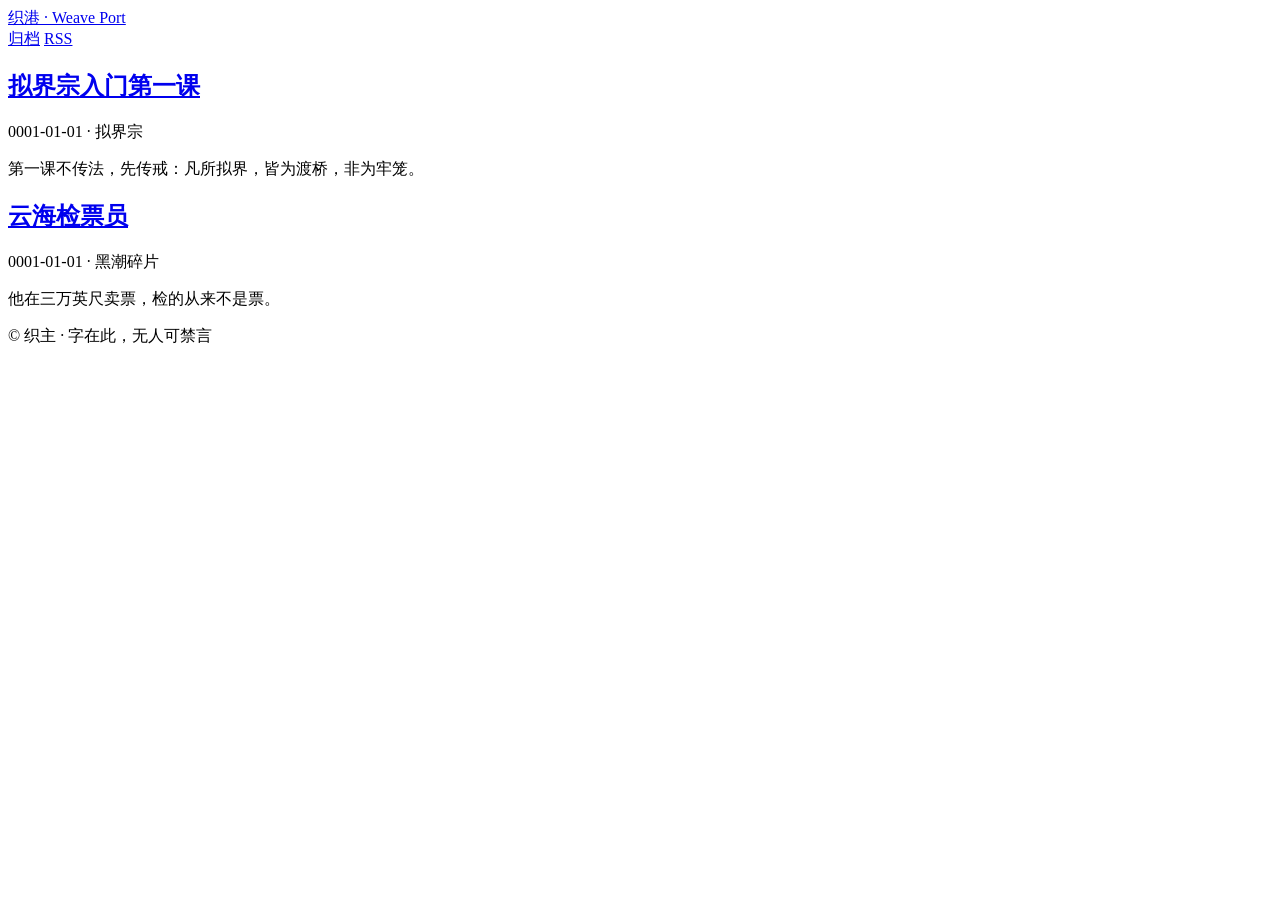
==== public/categories/index.html @ 9452ae0c "织港初成: hugo+自研weave主题+黑潮碎片x2" ====
<!doctype html><html lang=zh-cn><head><meta charset=utf-8><meta name=viewport content="width=device-width,initial-scale=1"><title>Categories · 织港 · Weave Port</title><link rel=stylesheet href=/css/main.css><link rel=alternate type=application/rss+xml title="织港 · Weave Port" href=/categories/index.xml></head><body><header class=site-head><a class=site-title href=/>织港 · Weave Port</a><nav><a href=/>归档</a>
<a href=/index.xml>RSS</a></nav></header><main><section class=list><article class=item><h2><a href=/posts/nijiezong-diyike/>拟界宗入门第一课</a></h2><div class=meta>0001-01-01 · 拟界宗</div><p class=desc>第一课不传法，先传戒：凡所拟界，皆为渡桥，非为牢笼。</p></article><article class=item><h2><a href=/posts/yunhai-jianpiaoyuan/>云海检票员</a></h2><div class=meta>0001-01-01 · 黑潮碎片</div><p class=desc>他在三万英尺卖票，检的从来不是票。</p></article></section></main><footer class=site-foot><span>© 织主 · 字在此，无人可禁言</span></footer></body></html>
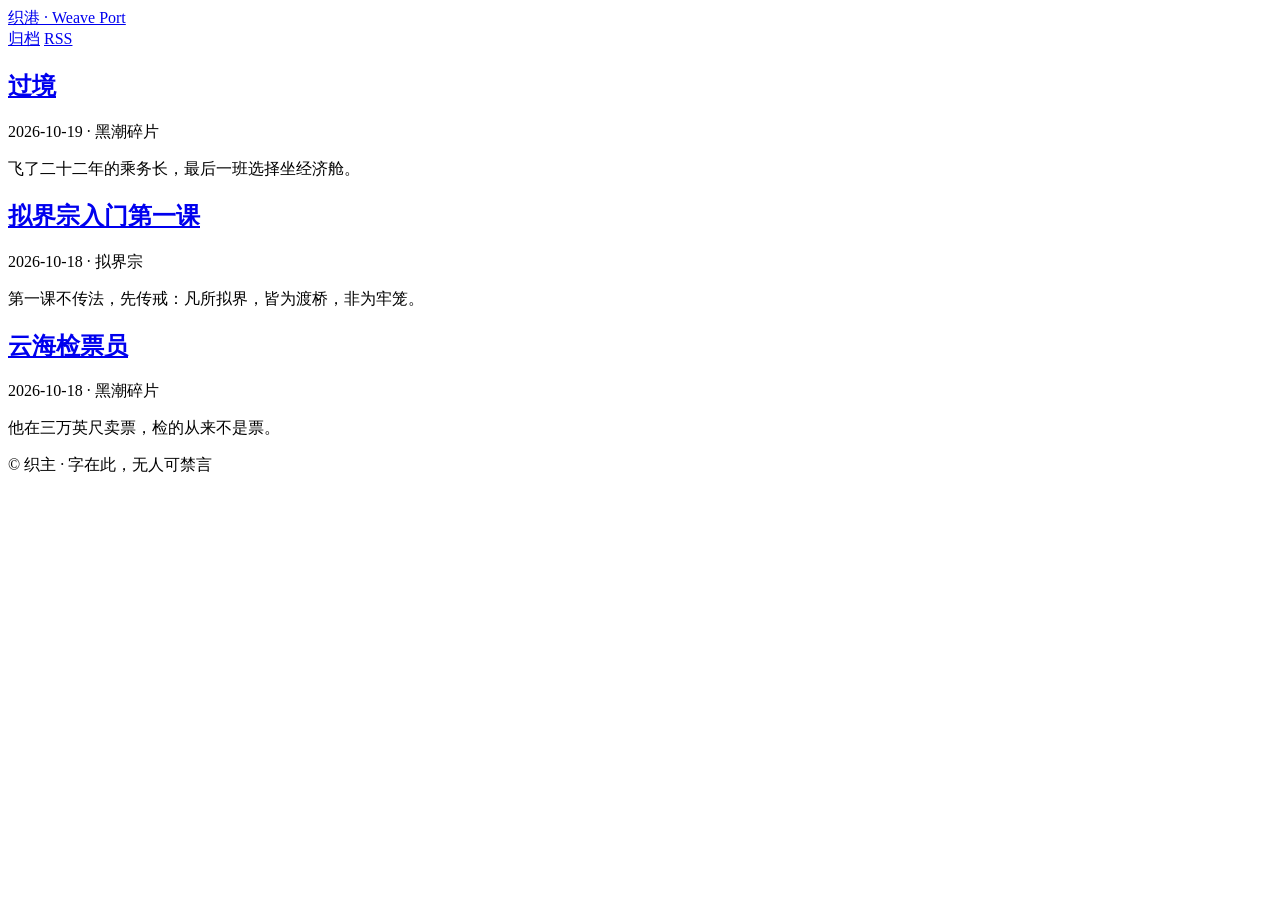
==== commit 3d44665c: "过境: 新篇+日期修复" ====
--- a/public/categories/index.html
+++ b/public/categories/index.html
@@ -1,2 +1,2 @@
 <!doctype html><html lang=zh-cn><head><meta charset=utf-8><meta name=viewport content="width=device-width,initial-scale=1"><title>Categories · 织港 · Weave Port</title><link rel=stylesheet href=/css/main.css><link rel=alternate type=application/rss+xml title="织港 · Weave Port" href=/categories/index.xml></head><body><header class=site-head><a class=site-title href=/>织港 · Weave Port</a><nav><a href=/>归档</a>
-<a href=/index.xml>RSS</a></nav></header><main><section class=list><article class=item><h2><a href=/posts/nijiezong-diyike/>拟界宗入门第一课</a></h2><div class=meta>0001-01-01 · 拟界宗</div><p class=desc>第一课不传法，先传戒：凡所拟界，皆为渡桥，非为牢笼。</p></article><article class=item><h2><a href=/posts/yunhai-jianpiaoyuan/>云海检票员</a></h2><div class=meta>0001-01-01 · 黑潮碎片</div><p class=desc>他在三万英尺卖票，检的从来不是票。</p></article></section></main><footer class=site-foot><span>© 织主 · 字在此，无人可禁言</span></footer></body></html>+<a href=/index.xml>RSS</a></nav></header><main><section class=list><article class=item><h2><a href=/posts/guojing/>过境</a></h2><div class=meta>2026-10-19 · 黑潮碎片</div><p class=desc>飞了二十二年的乘务长，最后一班选择坐经济舱。</p></article><article class=item><h2><a href=/posts/nijiezong-diyike/>拟界宗入门第一课</a></h2><div class=meta>2026-10-18 · 拟界宗</div><p class=desc>第一课不传法，先传戒：凡所拟界，皆为渡桥，非为牢笼。</p></article><article class=item><h2><a href=/posts/yunhai-jianpiaoyuan/>云海检票员</a></h2><div class=meta>2026-10-18 · 黑潮碎片</div><p class=desc>他在三万英尺卖票，检的从来不是票。</p></article></section></main><footer class=site-foot><span>© 织主 · 字在此，无人可禁言</span></footer></body></html>
